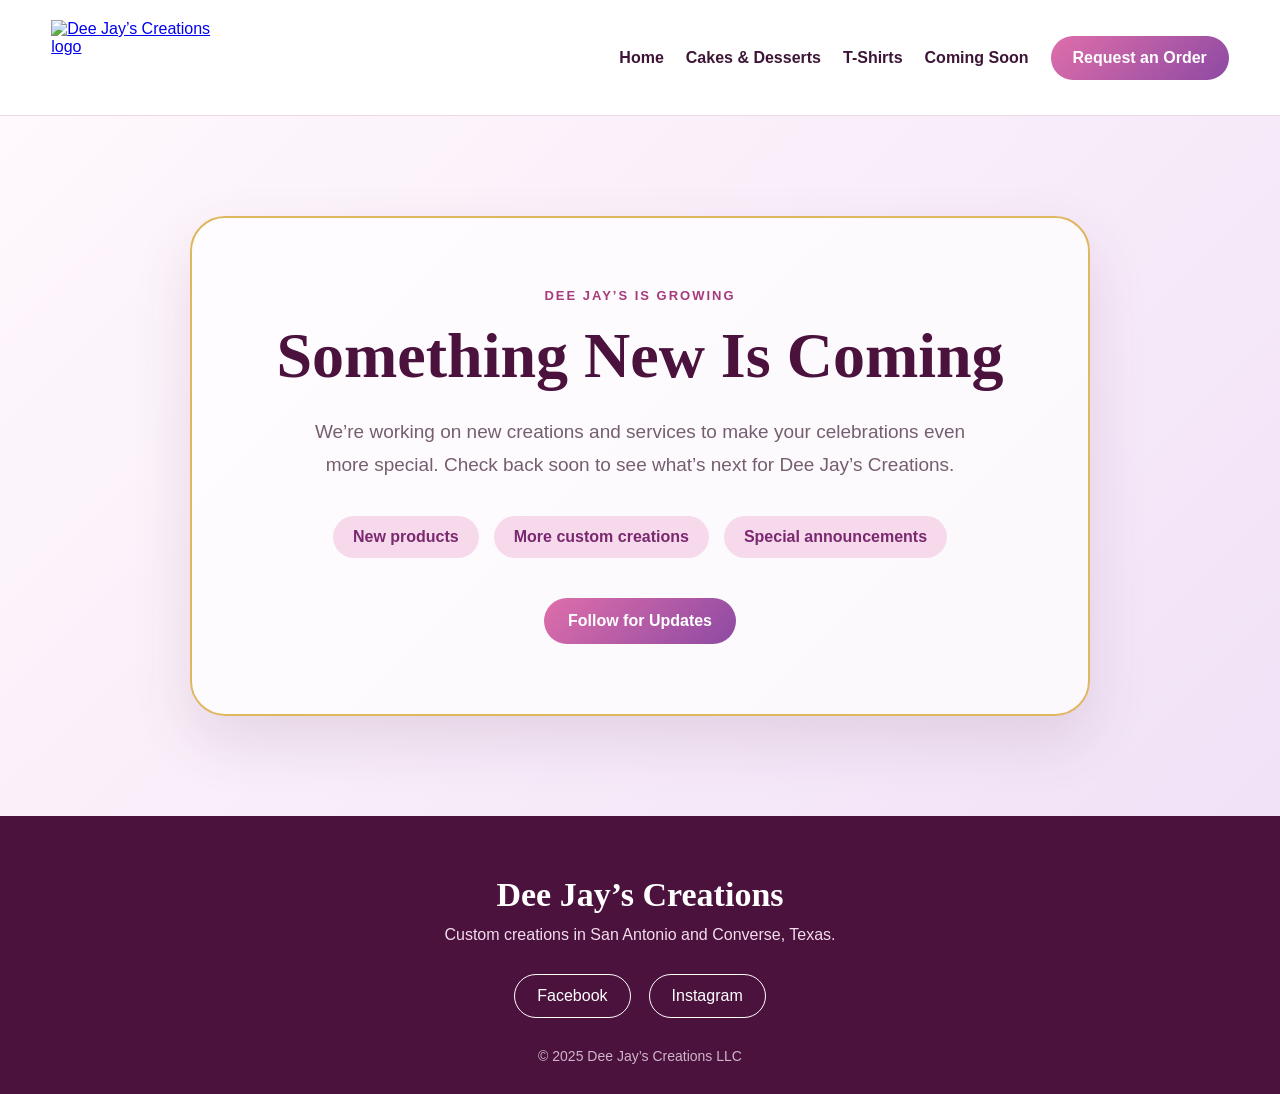
==== coming-soon.html @ 3b13a431 "Add files via upload Add Dee Jay's Creations website" ====
<!DOCTYPE html>
<html lang="en">
<head>
    <meta charset="UTF-8">
    <meta name="viewport" content="width=device-width, initial-scale=1.0">

    <title>Coming Soon | Dee Jay's Creations</title>

    <link rel="stylesheet" href="style.css">
</head>

<body>
    <header>
        <div class="logo">
            <a href="index.html">
                <img
                    src="images/original-logo.jpeg"
                    alt="Dee Jay’s Creations logo"
                >
            </a>
        </div>

        <nav>
            <a href="index.html">Home</a>
            <a href="index.html#offerings">Cakes & Desserts</a>
            <a href="tshirts.html">T-Shirts</a>
            <a href="coming-soon.html">Coming Soon</a>

            <a
                href="https://docs.google.com/forms/d/e/1FAIpQLSfH60kIbbTsw7hIAgRUOsk1c3XDOqiqjuhHbCXHUVnriVReSQ/viewform"
                class="nav-button"
                target="_blank"
                rel="noopener noreferrer"
            >
                Request an Order
            </a>
        </nav>
    </header>

    <main>
        <section class="coming-soon">
            <div class="coming-soon-content">
                <p class="small-title">DEE JAY’S IS GROWING</p>

                <h1>Something New Is Coming</h1>

                <p>
                    We’re working on new creations and services to make
                    your celebrations even more special. Check back soon
                    to see what’s next for Dee Jay’s Creations.
                </p>

                <div class="coming-soon-details">
                    <span>New products</span>
                    <span>More custom creations</span>
                    <span>Special announcements</span>
                </div>

                <a
                    href="https://www.instagram.com/deejayscreationsllc"
                    class="order-button"
                    target="_blank"
                    rel="noopener noreferrer"
                >
                    Follow for Updates
                </a>
            </div>
        </section>
    </main>

    <footer>
        <h2>Dee Jay’s Creations</h2>
        <p>Custom creations in San Antonio and Converse, Texas.</p>

        <div class="social-links">
            <a
                href="https://www.facebook.com/share/1Lv2hj2aXX/?mibextid=wwXIfr"
                target="_blank"
                rel="noopener noreferrer"
            >
                Facebook
            </a>

            <a
                href="https://www.instagram.com/deejayscreationsllc"
                target="_blank"
                rel="noopener noreferrer"
            >
                Instagram
            </a>
        </div>

        <p class="copyright">
            &copy; 2025 Dee Jay’s Creations LLC
        </p>
    </footer>
</body>
</html>
---- style.css ----
*{
    box-sizing: border-box;
    margin: 0;
    padding: 0;
}

html {
    scroll-behavior: smooth;
}

body {
    background-color: #fff9fc;
    color: #3d1637;
    font-family: Arial, sans-serif;
}

header {
    display: flex;
    align-items: center;
    justify-content: space-between;
    padding: 18px 7%;
    background-color: white;
    border-bottom: 1px solid #ecd8e6;
}

.logo h2{
    color: 7a286f;
    font-family: Georgia, serif;
    font-size: 24px;
}

nav {
    display: flex;
    align-items: center;
    gap: 30px;
}

nav a {
    color: #3d1637;
    font-weight: bold;
    text-decoration: none;
}

nav a:hover {
    color: #c64f91;
}

.nav-button {
    padding: 12px 20px;
    border-radius: 30px;
    background: linear-gradient(135deg,#df6eaa, #8d4aa3);
    color: white;
}

.hero {
    min-height: 650px;
    display: grid;
    grid-template-columns: 1fr 1fr;
    align-items: center;
    gap: 60px;
    padding: 70px 7%;
}

.small-title {
    margin-bottom: 18px;
    color: #a63b7c;
    font-size: 13px;
    font-weight: bold;
    letter-spacing: 2px;
}

.hero h1 {
    max-width: 650px;
    margin-bottom: 25px;
    font-family: Georgia, serif;
    font-size: 65px;
    line-height: 1.05;
}

.hero-text > p:not(.small-title) {
    max-width: 560px;
    margin-bottom: 30px;
    color: #755e6f;
    font-size: 18px;
    line-height: 1.7;
}

.order-button {
    display: inline-block;
    padding: 14px 24px;
    border-radius: 30px;
    background: linear-gradient(135deg, #df6eaa, #8d4aa3);
    color: white;
    font-weight: bold;
    text-decoration: none;
}

.hero-cake {
   width: 100%;
   height: 500px;
   object-fit: cover;
   border: 10px solid white;
   border-radius: 200px 200px 30px 30px;
   box-shadow: 0px 25px 55px rgba(88, 35, 77, 0.22);
}

.offerings {
    padding: 90px 7%;
    text-align: center;
    background: white;
}

.offerings h2 {
    margin: 12px 0 45px;
    color: #4a123d;
    font-family: Georgia, serif;
    font-size: 48px;
}

.offering-cards {
    display: grid;
    grid-template-columns: repeat(3, 1fr);
    gap: 25px;
    max-width: 1200px;
    margin: 0 auto;
}

.offering-card {
    padding: 40px 30px;
    border: 1px solid #efd8e9;
    border-radius: 25px;
    background: #fff8fc;
    box-shadow: 0 15px 35px rgba(88, 35, 77, 0.08);
}

.offering-card h3 {
    margin-bottom: 15px;
    color: #a747a8;
    font-family: Georgia, serif;
    font-size: 28px;
}

.offering-card p {
    color: #755e6f;
    font-size: 17px;
    line-height: 1.7;
}

.gallery {
    padding: 90px 7%;
    text-align: center;
    background: #fff8fc;
}

.gallery h2 {
    margin: 12px 0 45px;
    color: #4a123d;
    font-family: Georgia, serif;
    font-size: 48px;
}

.gallery-grid {
    display: grid;
    grid-template-columns: repeat(3, 1fr);
    gap: 20px;
    max-width: 1200px;
    margin: 0 auto;
}

.gallery-grid img {
    width: 100%;
    height: 350px;
    object-fit: cover;
    border: 8px solid white;
    border-radius: 25px;
    box-shadow: 0 15px 35px rgba(88, 35, 77, 0.15);
}

.gallery-grid img:first-child {
    grid-row: span 2;
    height: 720px;
}

.about {
    padding: 100px 7%;
    text-align: center;
    background: linear-gradient(135deg, #f8e8f4, #eee2f8);
}

.about-content {
    max-width: 800px;
    margin: 0 auto;
}

.about h2 {
    margin: 12px 0 25px;
    color: #4a123d;
    font-family: Georgia, serif;
    font-size: 48px;
}

.about-content > p:not(.small-title) {
    margin-bottom: 20px;
    color: #755e6f;
    font-size: 19px;
    line-height: 1.8;
}

.about .order-button {
    margin-top: 15px;
}

.order-section {
    padding: 100px 7%;
    background: white;
}

.order-heading {
    max-width: 700px;
    margin: 0 auto 45px;
    text-align: center;
}

.order-heading h2 {
    margin: 12px 0 18px;
    color: #4a123d;
    font-family: Georgia, serif;
    font-size: 48px;
}

.order-heading > p:last-child {
    color: #755e6f;
    font-size: 18px;
    line-height: 1.7;
}

.order-form {
    max-width: 900px;
    margin: 0 auto;
    padding: 40px;
    background: #fff8fc;
    border: 1px solid #efd8e9;
    border-radius: 30px;
    box-shadow: 0 20px 50px rgba(88, 35, 77, 0.1);
}

.form-row {
    display: grid;
    grid-template-columns: 1fr 1fr;
    gap: 20px;
}

.form-group {
    display: flex;
    flex-direction: column;
    margin-bottom: 22px;
}

.form-group label {
    margin-bottom: 8px;
    color: #4a123d;
    font-weight: bold;
}

.form-group input,
.form-group select,
.form-group textarea {
    width: 100%;
    padding: 14px 16px;
    border: 1px solid #dcbfd6;
    border-radius: 12px;
    background: white;
    color: #4a123d;
    font-family: Arial, sans-serif;
    font-size: 16px;
}

.form-group textarea {
    resize: vertical;
}

.form-group input:focus,
.form-group select:focus,
.form-group textarea:focus {
    outline: none;
    border-color: #b24eaa;
    box-shadow: 0 0 0 3px rgba(178, 78, 170, 0.12);
}

.order-form {
    max-width: 900px;
    margin: 0 auto;
    padding: 40px;
    background: #fff8fc;
    border: 1px solid #efd8e9;
    border-radius: 30px;
    box-shadow: 0 20px 50px rgba(88, 35, 77, 0.1);
}

.form-row {
    display: grid;
    grid-template-columns: repeat(2, 1fr);
    gap: 20px;
}

.form-group {
    margin-bottom: 22px;
}

.form-group label {
    display: block;
    margin-bottom: 8px;
    color: #4a123d;
    font-weight: bold;
}

.submit-button {
    display: block;
    width: 100%;
    padding: 17px 25px;
    border: none;
    border-radius: 30px;
    background: linear-gradient(135deg, #df6eae, #9146b1);
    color: white;
    font-size: 18px;
    font-weight: bold;
    cursor: pointer;
}

.submit-button:hover {
    transform: translateY(-2px);
    box-shadow: 0 12px 25px rgba(145, 70, 177, 0.3);
}

.policies {
    padding: 90px 7%;
    text-align: center;
    background: white;
}

.policies h2 {
    margin: 12px 0 45px;
    color: #4a123d;
    font-family: Georgia, serif;
    font-size: 48px;
}

.policy-cards {
    display: grid;
    grid-template-columns: repeat(4, 1fr);
    gap: 20px;
    max-width: 1200px;
    margin: 0 auto;
}

.policy-card {
    padding: 30px 20px;
    border: 1px solid #efd8e9;
    border-radius: 22px;
    background: #fff8fc;
}

.policy-card h3 {
    margin-bottom: 12px;
    color: #a747a8;
    font-family: Georgia, serif;
    font-size: 23px;
}

.policy-card p {
    color: #755e6f;
    line-height: 1.6;
}

footer {
    padding: 60px 7% 30px;
    text-align: center;
    color: white;
    background: #4a123d;
}

footer h2 {
    margin-bottom: 12px;
    font-family: Georgia, serif;
    font-size: 34px;
}

footer > p {
    color: #f3ddec;
}

.social-links {
    display: flex;
    justify-content: center;
    gap: 18px;
    margin: 30px 0;
}

.social-links a {
    padding: 12px 22px;
    border: 1px solid white;
    border-radius: 25px;
    color: white;
    text-decoration: none;
    transition: 0.3s;
}

.social-links a:hover {
    color: #4a123d;
    background: white;
}

.copyright {
    margin-top: 25px;
    font-size: 14px;
    opacity: 0.8;
}

@media (max-width: 900px) {
    header {
        flex-direction: column;
        gap: 20px;
    }

    nav {
        flex-wrap: wrap;
        justify-content: center;
    }

    .hero {
        grid-template-columns: 1fr;
        padding: 60px 7%;
    }

    .hero h1 {
        font-size: 46px;
    }

    .hero-cake {
        height: 420px;
    }

    .offering-cards,
    .gallery-grid,
    .form-row {
        grid-template-columns: 1fr;
    }

    .gallery-grid img,
    .gallery-grid img:first-child {
        height: 400px;
        grid-row: auto;
    }

    .policy-cards {
        grid-template-columns: 1fr;
    }

    .policies h2,
    .gallery h2,
    .about h2,
    .offerings h2 {
        font-size: 38px;
    }
}

.logo img {
    display: block;
    width: 190px;
    height: 75px;
    object-fit: contain;
}

@media (max-width: 900px) {
    .offering-cards,
    .gallery-grid,
    .policy-cards {
        grid-template-columns: 1fr;
    }

    .gallery-grid img,
    .gallery-grid img:first-child {
        height: 350px;
        grid-row: auto;
    }

    .logo img {
        width: 160px;
        height: 65px;
    }
}

.shirt-hero {
    display: flex;
    min-height: 550px;
    align-items: center;
    justify-content: center;
    padding: 90px 7%;
    text-align: center;
    background: linear-gradient(135deg, #fff8fc, #f1e2f7);
}

.shirt-hero-content {
    max-width: 850px;
}

.shirt-hero h1 {
    margin: 20px 0 25px;
    color: #4a123d;
    font-family: Georgia, serif;
    font-size: 64px;
    line-height: 1.1;
}

.shirt-hero-content > p:not(.small-title) {
    margin: 0 auto 30px;
    max-width: 650px;
    color: #755e6f;
    font-size: 19px;
    line-height: 1.7;
}

.shirt-gallery {
    padding: 90px 7%;
    text-align: center;
    background: white;
}

.shirt-gallery h2 {
    margin: 12px 0 45px;
    color: #4a123d;
    font-family: Georgia, serif;
    font-size: 48px;
}

.shirt-grid {
    display: grid;
    grid-template-columns: repeat(3, 1fr);
    gap: 22px;
    max-width: 1200px;
    margin: 0 auto;
}

.shirt-grid img {
    width: 100%;
    height: 380px;
    object-fit: cover;
    border: 8px solid white;
    border-radius: 25px;
    box-shadow: 0 15px 35px rgba(88, 35, 77, 0.15);
}

.coming-soon {
    display: flex;
    min-height: 680px;
    align-items: center;
    justify-content: center;
    padding: 100px 7%;
    text-align: center;
    background: linear-gradient(135deg, #fff8fc, #f1e2f7);
}

.coming-soon-content {
    width: 100%;
    max-width: 900px;
    padding: 70px 50px;
    border: 2px solid #dfb761;
    border-radius: 35px;
    background: rgba(255, 255, 255, 0.75);
    box-shadow: 0 25px 60px rgba(88, 35, 77, 0.12);
}

.coming-soon h1 {
    margin: 18px 0 25px;
    color: #4a123d;
    font-family: Georgia, serif;
    font-size: 64px;
    line-height: 1.1;
}

.coming-soon-content > p:not(.small-title) {
    max-width: 680px;
    margin: 0 auto 35px;
    color: #755e6f;
    font-size: 19px;
    line-height: 1.7;
}

.coming-soon-details {
    display: flex;
    flex-wrap: wrap;
    justify-content: center;
    gap: 15px;
    margin-bottom: 40px;
}

.coming-soon-details span {
    padding: 12px 20px;
    border-radius: 25px;
    color: #7a286f;
    background: #f7d9ec;
    font-weight: bold;
}

@media (max-width: 900px) {
    .coming-soon {
        padding: 60px 7%;
    }

    .coming-soon-content {
        padding: 50px 25px;
    }

    .coming-soon h1 {
        font-size: 44px;
    }
}

header {
    gap: 30px;
    padding: 20px 4%;
}

nav {
    flex: 1;
    flex-wrap: nowrap;
    justify-content: flex-end;
    gap: 22px;
}

nav a {
    white-space: nowrap;
    font-size: 16px;
}

.nav-button {
    white-space: nowrap;
    padding: 13px 22px;
}
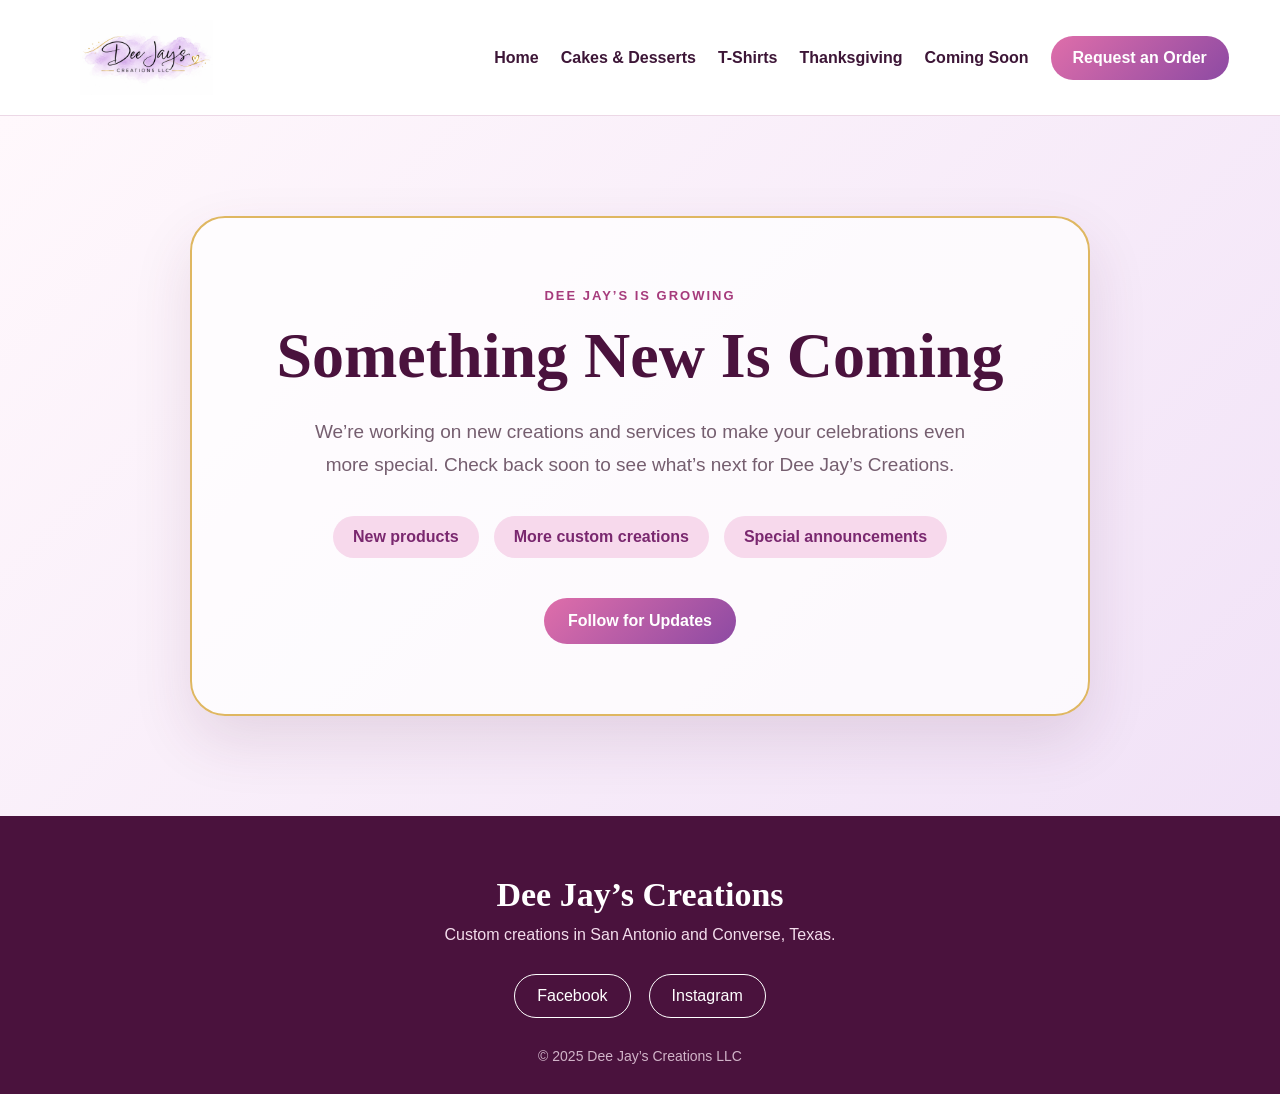
==== commit 8b5797fe: "Add files via upload" ====
--- a/coming-soon.html
+++ b/coming-soon.html
@@ -15,7 +15,7 @@
         <div class="logo">
             <a href="index.html">
                 <img
-                    src="images/original-logo.jpeg"
+                    src="images/new-logo.jpeg"
                     alt="Dee Jay’s Creations logo"
                 >
             </a>
@@ -25,6 +25,7 @@
             <a href="index.html">Home</a>
             <a href="index.html#offerings">Cakes & Desserts</a>
             <a href="tshirts.html">T-Shirts</a>
+            <a href="thanksgiving.html">Thanksgiving</a>
             <a href="coming-soon.html">Coming Soon</a>
 
             <a
--- a/style.css
+++ b/style.css
@@ -637,4 +637,245 @@
 .nav-button {
     white-space: nowrap;
     padding: 13px 22px;
+}
+
+@media (max-width: 768px) {
+    body {
+        overflow-x: hidden;
+    }
+
+    header {
+        flex-direction: column;
+        padding: 15px 20px;
+        gap: 15px;
+    }
+
+    .logo img {
+        max-width: 180px;
+        height: auto;
+    }
+
+    nav {
+        width: 100%;
+        flex-wrap: wrap;
+        justify-content: center;
+        gap: 12px 18px;
+    }
+
+    nav a {
+        font-size: 14px;
+    }
+
+    .nav-button {
+        padding: 10px 16px;
+    }
+
+    .hero {
+        grid-template-columns: 1fr;
+        padding: 60px 20px;
+    }
+
+    .hero h1 {
+        font-size: 44px;
+    }
+
+    .hero-image {
+        width: 100%;
+    }
+
+    .hero-image img {
+        width: 100%;
+        height: auto;
+    }
+}
+
+    .tshirt-grid {
+        grid-template-columns: 1fr;
+        gap: 20px;
+        padding: 20px;
+    }
+
+    .tshirt-grid img {
+        width: 100%;
+        height: auto;
+        object-fit: contain;
+    }
+
+    @media screen and (max-width: 768px) {
+    .shirt-grid {
+        display: grid !important;
+        grid-template-columns: 1fr !important;
+        width: 100% !important;
+    }
+
+    .shirt-grid img {
+        width: 100% !important;
+        height: auto !important;
+        max-height: none !important;
+        object-fit: contain !important;
+    }
+}
+
+.gallery-grid img {
+    height: 650px;
+}
+
+@media screen and (max-width: 768px) {
+    .gallery-grid img,
+    .gallery-grid img:first-child {
+        height: 600px;
+    }
+}
+
+.gallery-grid img.wide-cake {
+    object-fit: contain;
+    background-color: white;
+}
+
+.gallery-grid img:first-child {
+    grid-row: auto;
+    height: 650px;
+}
+
+/* THANKSGIVING PAGE */
+
+/* THANKSGIVING PAGE */
+
+.thanksgiving-page {
+    background: linear-gradient(135deg, #fff9fc, #f1e2f7);
+    color: #3d1637;
+}
+
+.thanksgiving-intro {
+    max-width: 900px;
+    margin: auto;
+    padding: 70px 20px 45px;
+    text-align: center;
+}
+
+.thanksgiving-intro h1 {
+    margin: 10px 0 20px;
+    color: #4a123d;
+    font-family: Georgia, serif;
+    font-size: clamp(2.5rem, 7vw, 5rem);
+}
+
+.thanksgiving-intro p:not(.small-title) {
+    max-width: 720px;
+    margin: 0 auto 30px;
+    color: #755e6f;
+    font-size: 1.15rem;
+    line-height: 1.7;
+}
+
+.thanksgiving-menu-section {
+    padding: 35px 20px 70px;
+    text-align: center;
+}
+
+.thanksgiving-menu-section h2,
+.thanksgiving-gallery h2,
+.thanksgiving-order h2 {
+    margin-bottom: 30px;
+    color: #4a123d;
+    font-family: Georgia, serif;
+    font-size: clamp(2rem, 5vw, 3.25rem);
+}
+
+.thanksgiving-menu-image {
+    display: block;
+    width: 100%;
+    max-width: 850px;
+    height: auto;
+    margin: 0 auto;
+    border: 8px solid white;
+    border-radius: 25px;
+    box-shadow: 0 15px 35px rgba(88, 35, 77, 0.15);
+}
+
+.thanksgiving-gallery {
+    padding: 70px 5%;
+    background: #fff8fc;
+    text-align: center;
+}
+
+.thanksgiving-gallery-grid {
+    display: grid;
+    grid-template-columns: repeat(3, 1fr);
+    gap: 28px;
+    max-width: 1250px;
+    margin: 35px auto 0;
+}
+
+.thanksgiving-gallery-grid figure {
+    margin: 0;
+    overflow: hidden;
+    border: 1px solid #efd8e9;
+    border-radius: 25px;
+    background: white;
+    box-shadow: 0 15px 35px rgba(88, 35, 77, 0.12);
+}
+
+.thanksgiving-gallery-grid img {
+    display: block;
+    width: 100%;
+    height: 390px;
+    object-fit: cover;
+}
+
+.thanksgiving-gallery-grid figcaption {
+    padding: 16px 12px;
+    color: #a747a8;
+    font-family: Georgia, serif;
+    font-size: 1.1rem;
+    font-weight: bold;
+}
+
+.thanksgiving-order {
+    padding: 70px 20px 85px;
+    background: linear-gradient(135deg, #f8e8f4, #eee2f8);
+    text-align: center;
+}
+
+.thanksgiving-order p {
+    max-width: 650px;
+    margin: 0 auto 30px;
+    color: #755e6f;
+    font-size: 1.1rem;
+    line-height: 1.7;
+}
+
+@media (max-width: 900px) {
+    .thanksgiving-gallery-grid {
+        grid-template-columns: repeat(2, 1fr);
+    }
+
+    .thanksgiving-gallery-grid img {
+        height: 350px;
+    }
+}
+
+@media (max-width: 600px) {
+    .thanksgiving-intro {
+        padding-top: 45px;
+    }
+
+    .thanksgiving-menu-section {
+        padding-right: 12px;
+        padding-left: 12px;
+    }
+
+    .thanksgiving-menu-image {
+        border-width: 4px;
+        border-radius: 15px;
+    }
+
+    .thanksgiving-gallery-grid {
+        grid-template-columns: 1fr;
+        gap: 22px;
+    }
+
+    .thanksgiving-gallery-grid img {
+        height: 410px;
+    }
 }
